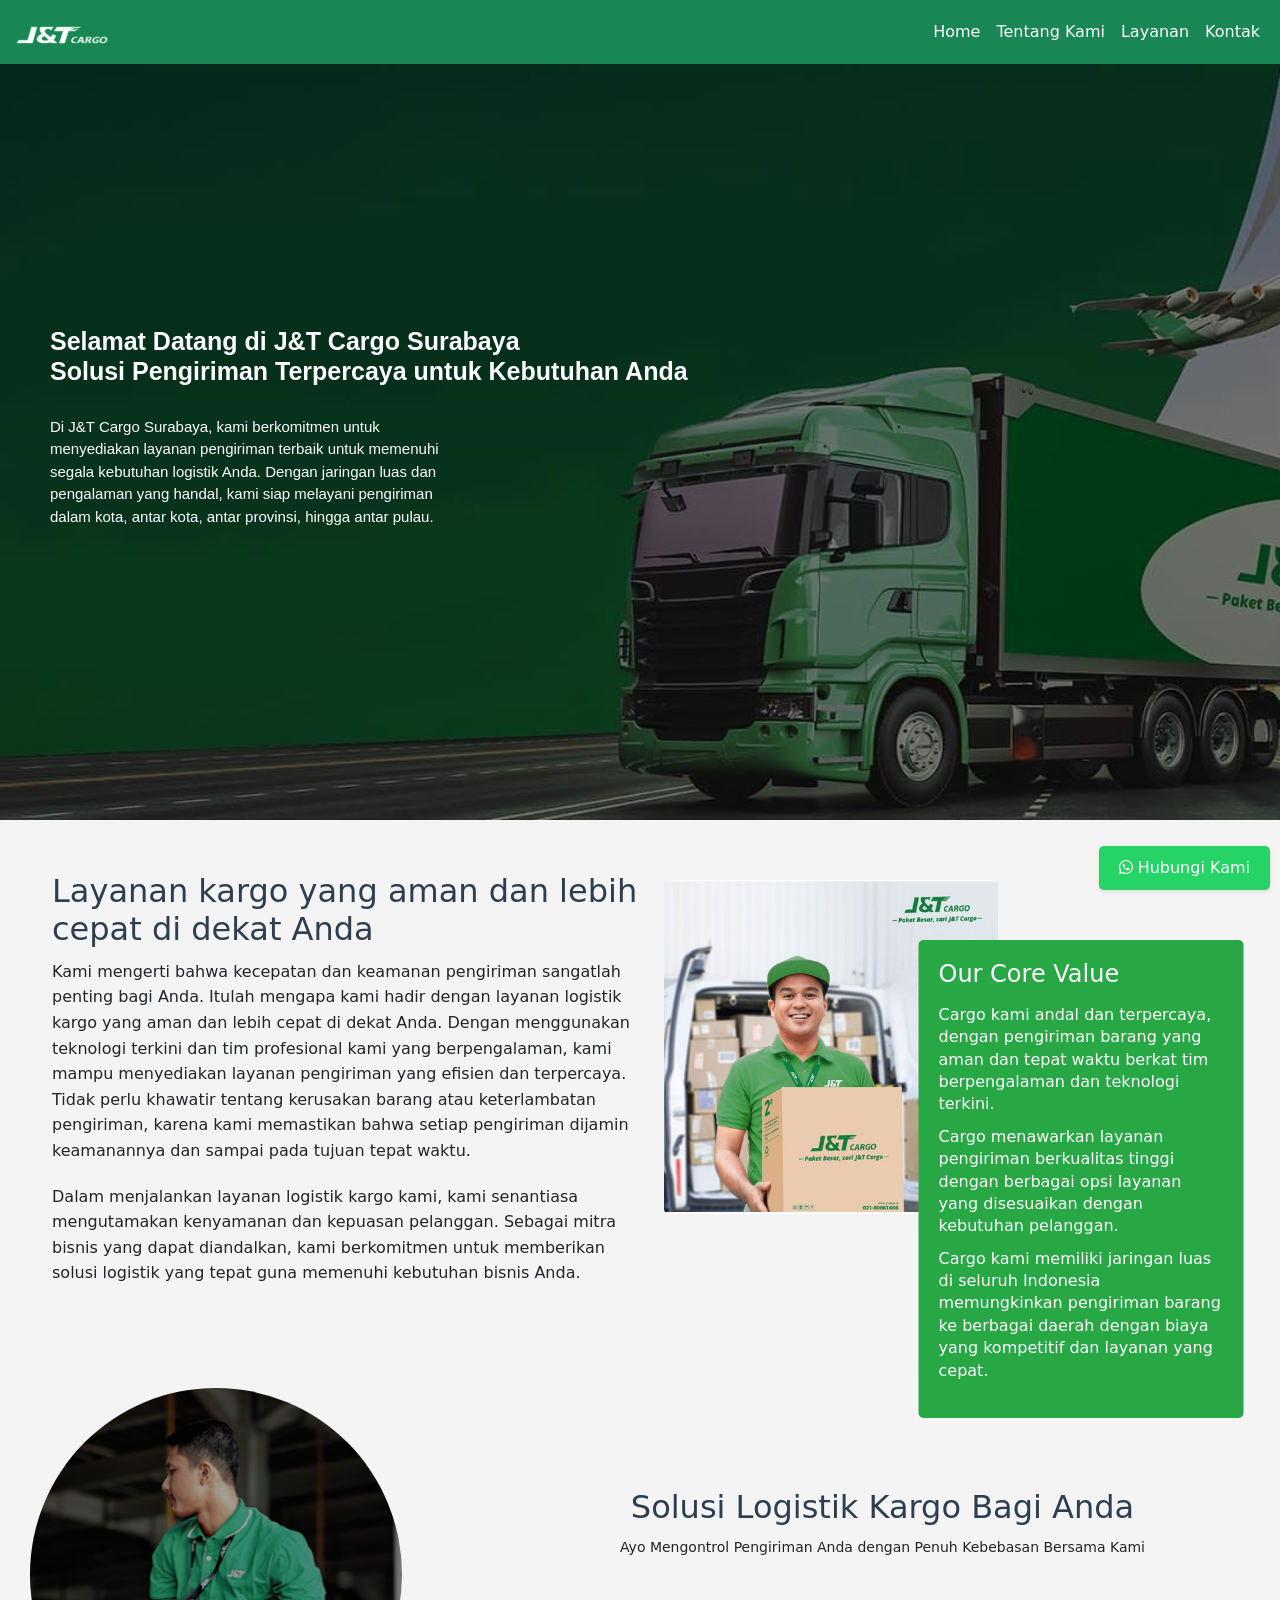
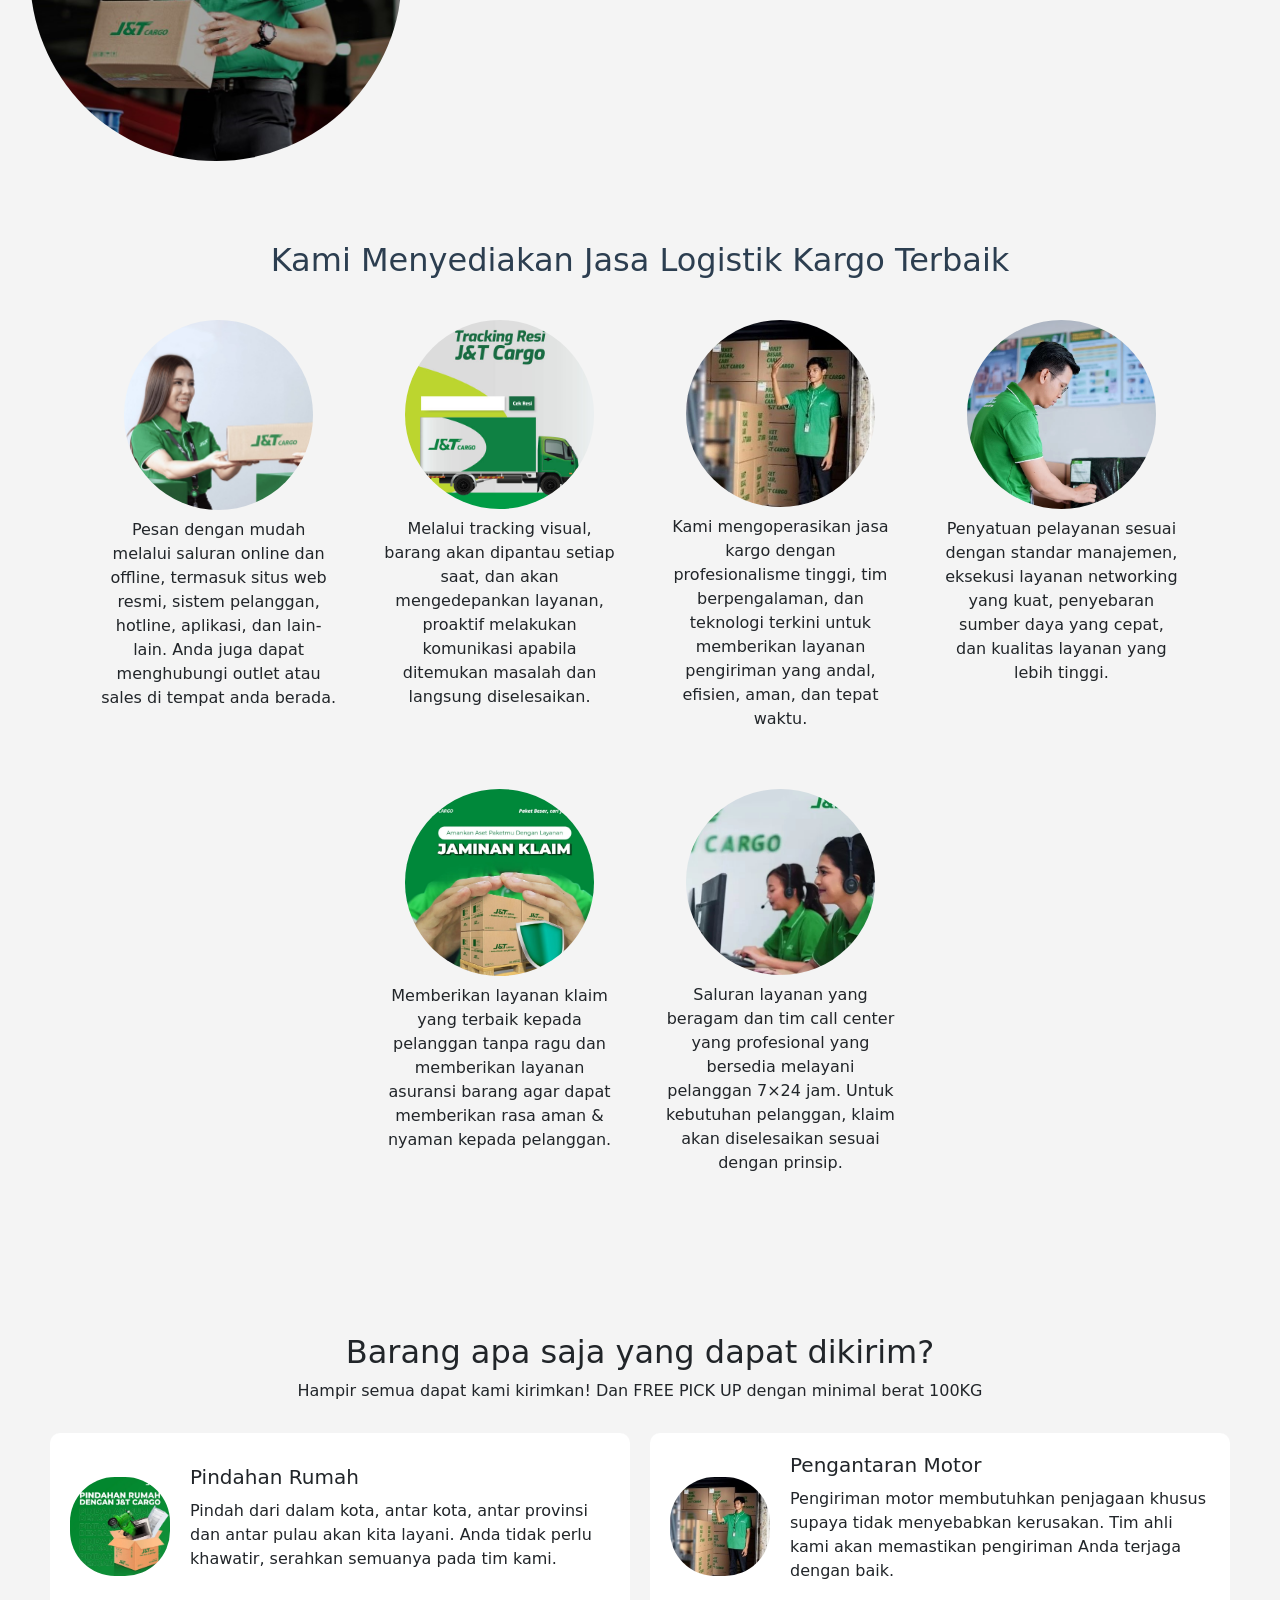
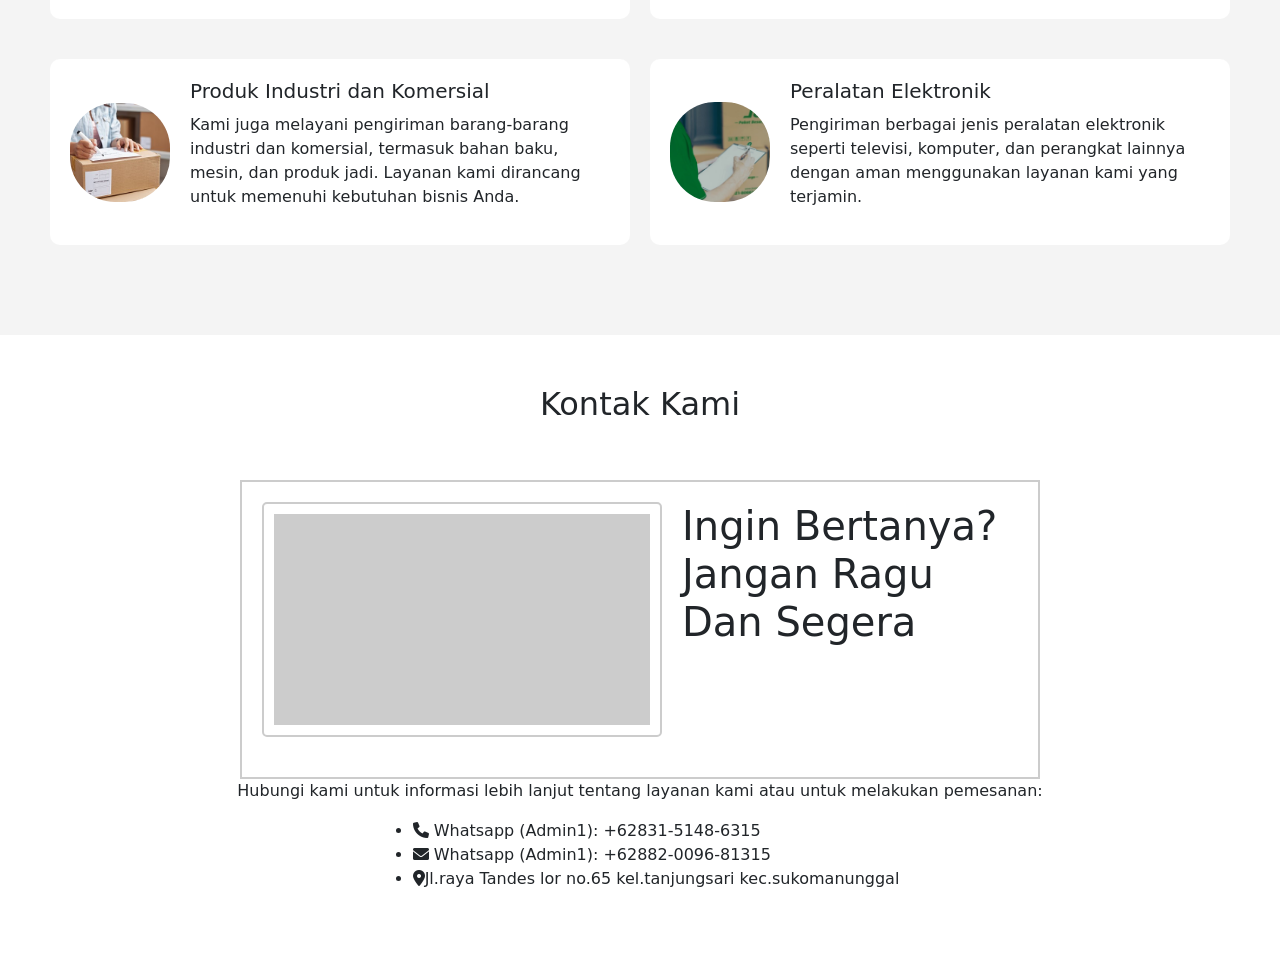
==== index.html @ 2b256475 "Update index.html" ====
<!DOCTYPE html>
<html lang="id">
  <head>
    <meta charset="UTF-8">
    <meta name="viewport" content="width=device-width, initial-scale=1.0">
    <title>Jasa Pengiriman Kargo Terbaik</title>
    <link rel="stylesheet" href="styles.css">
    <link rel="stylesheet" href="https://cdnjs.cloudflare.com/ajax/libs/font-awesome/6.0.0-beta3/css/all.min.css">
    <link href="https://cdn.jsdelivr.net/npm/bootstrap@5.0.2/dist/css/bootstrap.min.css" rel="stylesheet" integrity="sha384-EVSTQN3/azprG1Anm3QDgpJLIm9Nao0Yz1ztcQTwFspd3yD65VohhpuuCOmLASjC" crossorigin="anonymous">
  </head>
  <body>
    <nav class="navbar navbar-expand-lg navbar-success bg-success" id="navbar">
      <div class="container-fluid">
        <a class="navbar-brand" href="#">
          <img src="background/logojnt-removebg-preview.png" alt="Logo J&T" width="100" height="35" class="d-inline-block align-text-top">
        </a>
        <button class="navbar-toggler" type="button" data-bs-toggle="collapse" data-bs-target="#navbarNavAltMarkup" aria-controls="navbarNavAltMarkup" aria-expanded="false" aria-label="Toggle navigation">
          <span class="menu-bar-container">
            <span class="menu-bar"></span>
            <span class="menu-bar"></span>
            <span class="menu-bar"></span>
          </span>
        </button>        
        <div class="collapse navbar-collapse" id="navbarNavAltMarkup">
          <div class="navbar-nav ms-auto">
            <a class="nav-link"aria-current="page" href="#bannerhalamanutama" data-target="bannerhalamanutama">Home</a>
            <a class="nav-link" href="#halaman2" data-target="halaman2">Tentang Kami</a>
            <a class="nav-link" href="#halaman5" data-target="halaman5">Layanan</a>
            <a class="nav-link" href="#kontak" data-target="kontak">Kontak</a>
          </div>
        </div>
      </div>
    </nav>        
    <div class="bannerhalamanutama" id="bannerhalamanutama">
      <h1>Selamat Datang di J&T Cargo Surabaya</h1>
      <h2>Solusi Pengiriman Terpercaya untuk Kebutuhan Anda</h2>
      <p>Di J&T Cargo Surabaya, kami berkomitmen untuk menyediakan layanan pengiriman terbaik untuk memenuhi segala kebutuhan logistik Anda. Dengan jaringan luas dan pengalaman yang handal, kami siap melayani pengiriman dalam kota, antar kota, antar provinsi, hingga antar pulau.</p>
    </div>

    <div class="halaman2" id="halaman2">
      <div class="halaman2-text">
        <h2>Layanan kargo yang aman dan lebih cepat di dekat Anda</h2>
        <p>Kami mengerti bahwa kecepatan dan keamanan pengiriman sangatlah penting bagi Anda. Itulah mengapa kami hadir dengan layanan logistik kargo yang aman dan lebih cepat di dekat Anda. Dengan menggunakan teknologi terkini dan tim profesional kami yang berpengalaman, kami mampu menyediakan layanan pengiriman yang efisien dan terpercaya. Tidak perlu khawatir tentang kerusakan barang atau keterlambatan pengiriman, karena kami memastikan bahwa setiap pengiriman dijamin keamanannya dan sampai pada tujuan tepat waktu.</p>
        <p>Dalam menjalankan layanan logistik kargo kami, kami senantiasa mengutamakan kenyamanan dan kepuasan pelanggan. Sebagai mitra bisnis yang dapat diandalkan, kami berkomitmen untuk memberikan solusi logistik yang tepat guna memenuhi kebutuhan bisnis Anda.</p>
      </div>
      <div class="halaman2-image">
        <img src="background/kurir.jpg" alt="Worker">
        <div class="core-value">
          <h3>Our Core Value</h3>
          <ul>
            <li>Cargo kami andal dan terpercaya, dengan pengiriman barang yang aman dan tepat waktu berkat tim berpengalaman dan teknologi terkini.</li>
            <li>Cargo menawarkan layanan pengiriman berkualitas tinggi dengan berbagai opsi layanan yang disesuaikan dengan kebutuhan pelanggan.</li>
            <li>Cargo kami memiliki jaringan luas di seluruh Indonesia memungkinkan pengiriman barang ke berbagai daerah dengan biaya yang kompetitif dan layanan yang cepat.</li>
          </ul>
        </div>
      </div>
    </div>

    <div class="halaman3" id="halaman3">
      <div class="halaman3-image">
        <img src="background/cek.jpg" alt="ceker">
      </div>
      <div class="halaman3-text">
        <h2>Solusi Logistik Kargo Bagi Anda</h2>
        <p>Ayo Mengontrol Pengiriman Anda dengan Penuh Kebebasan Bersama Kami</p>
      </div>
    </div>
    
    <div class="halaman4" id="halaman4">
      <div class="halaman4-text">
        <h2>Kami Menyediakan Jasa Logistik Kargo Terbaik</h2>
      </div>
      <div class="row">
        <div class="menu-card">
          <img src="background/order.jpeg" alt="order" class="menu-card-img">
          <p class="menu-card-price">Pesan dengan mudah melalui saluran online dan offline, termasuk situs web resmi, sistem pelanggan, hotline, aplikasi, dan lain-lain. Anda juga dapat menghubungi outlet atau sales di tempat anda berada.</p>
        </div>
        <div class="menu-card">
          <img src="background/tracking.jpg" alt="tracking" class="menu-card-img">
          <p class="menu-card-price">Melalui tracking visual, barang akan dipantau setiap saat, dan akan mengedepankan layanan, proaktif melakukan komunikasi apabila ditemukan masalah dan langsung diselesaikan.</p>
        </div>
        <div class="menu-card">
          <img src="background/pengiriman.jpg" alt="pengiriman" class="menu-card-img">
          <p class="menu-card-price">Kami mengoperasikan jasa kargo dengan profesionalisme tinggi, tim berpengalaman, dan teknologi terkini untuk memberikan layanan pengiriman yang andal, efisien, aman, dan tepat waktu.</p>
        </div>
        <div class="menu-card">
          <img src="background/gambar4.jpg" alt="gambar4" class="menu-card-img">
          <p class="menu-card-price">Penyatuan pelayanan sesuai dengan standar manajemen, eksekusi layanan networking yang kuat, penyebaran sumber daya yang cepat, dan kualitas layanan yang lebih tinggi.</p>
        </div>
        <div class="menu-card">
          <img src="background/klaim.jpg" alt="klaim" class="menu-card-img">
          <p class="menu-card-price">Memberikan layanan klaim yang terbaik kepada pelanggan tanpa ragu dan memberikan layanan asuransi barang agar dapat memberikan rasa aman & nyaman kepada pelanggan.</p>
        </div>
        <div class="menu-card">
          <img src="background/gambar6.jpg" alt="cs" class="menu-card-img">
          <p class="menu-card-price">Saluran layanan yang beragam dan tim call center yang profesional yang bersedia melayani pelanggan 7×24 jam. Untuk kebutuhan pelanggan, klaim akan diselesaikan sesuai dengan prinsip.</p>
        </div>
      </div>
    </div>

    <div class="halaman5" id="halaman5">
      <div class="halaman5-text">
        <h2>Barang apa saja yang dapat dikirim?</h2>
        <p>Hampir semua dapat kami kirimkan! Dan FREE PICK UP dengan minimal berat 100KG</p>
      </div>
        <div class="halaman5-row">
          <div class="halaman5-item">
            <img src="background/pindahrumah.jpg" alt="Gambar">
            <div class="keterangan-gambar">
              <h1>Pindahan Rumah</h1>
              <p>Pindah dari dalam kota, antar kota, antar provinsi dan antar pulau akan kita layani. Anda tidak perlu khawatir, serahkan semuanya pada tim kami.</p>
            </div>
          </div>
          <div class="halaman5-item">
            <img src="background/pengiriman.jpg" alt="Gambar">
            <div class="keterangan-gambar">
              <h1>Pengantaran Motor</h1>
              <p>Pengiriman motor membutuhkan penjagaan khusus supaya tidak menyebabkan kerusakan. Tim ahli kami akan memastikan pengiriman Anda terjaga dengan baik.</p>
            </div>
          </div>
        </div>
        <div class="halaman5-row">
          <div class="halaman5-item">
            <img src="background/barangberharga.jpg" alt="Gambar">
            <div class="keterangan-gambar">
              <h1>Produk Industri dan Komersial</h1>
              <p>Kami juga melayani pengiriman barang-barang industri dan komersial, termasuk bahan baku, mesin, dan produk jadi. Layanan kami dirancang untuk memenuhi kebutuhan bisnis Anda.</p>
            </div>
          </div>
          <div class="halaman5-item">
            <img src="background/dokumen.jpg" alt="Gambar">
            <div class="keterangan-gambar">
              <h1>Peralatan Elektronik</h1>
              <p>Pengiriman berbagai jenis peralatan elektronik seperti televisi, komputer, dan perangkat lainnya dengan aman menggunakan layanan kami yang terjamin.</p>
            </div>
          </div>
        </div>
      </div>      
    </div>
    
    <section id="kontak" class="kontak">
      <h2><span>Kontak Kami</h2>
        <br></br>   
        <div class="kontak-content">
          <div class="map-container">
              <div class="iframe-container">
                <iframe src="https://www.google.com/maps/embed?pb=!1m18!1m12!1m3!1d3957.8200371009743!2d112.69039597442499!3d-7.261311871339824!2m3!1f0!2f0!3f0!3m2!1i1024!2i768!4f13.1!3m3!1m2!1s0x2dd7fea2ed6632c7%3A0x75d313a281c011a7!2sJl.%20Raya%20Tandes%20Lor%20No.65%2C%20Tanjungsari%2C%20Kec.%20Sukomanunggal%2C%20Surabaya%2C%20Jawa%20Timur%2060187!5e0!3m2!1sen!2sid!4v1715939156289!5m2!1sen!2sid" width="600" height="450" style="border:0;" allowfullscreen="" loading="lazy" referrerpolicy="no-referrer-when-downgrade"></iframe>
              </div>
          </div>
          <div class="kontak-form">
              <h1>Ingin Bertanya? Jangan Ragu Dan Segera</h1>
              <div class="whatsapp-button">
                  <a href="https://wa.me/+62882009681315" target="_blank">
                      <i class="fab fa-whatsapp"></i> WhatsApp Kami
                  </a>
              </div>
          </div>
      </div>
      <div class="whatsapp-buttongeser">
        <a href="https://wa.me/+62882009681315" target="_blank">
          <i class="fab fa-whatsapp"></i>
          Hubungi Kami
        </a>
      </div>          
  <script src="script.js"></script>
      <p>Hubungi kami untuk informasi lebih lanjut tentang layanan kami atau untuk melakukan pemesanan:</p>
      <ul>
        <li><i class="fas fa-phone"></i> Whatsapp (Admin1): +62831-5148-6315</li>
        <li><i class="fas fa-envelope"></i>  Whatsapp (Admin1): +62882-0096-81315</li>
        <li><i class="fas fa-map-marker-alt"></i>Jl.raya Tandes lor no.65 kel.tanjungsari kec.sukomanunggal</li>
      </ul>
    </div>
    <script src="https://cdn.jsdelivr.net/npm/@popperjs/core@2.10.2/dist/umd/popper.min.js" integrity="sha384-7+zCNj/IqJ95wo16oMtfsKbZ9ccEh31eOz1HGyDuCQ6wgnyJNSYdrPa03rtR1zdB" crossorigin="anonymous"></script>
    <script src="https://cdn.jsdelivr.net/npm/bootstrap@5.1.3/dist/js/bootstrap.min.js" integrity="sha384-QJHtvGhmr9XOIpI6YVutG+2QOK9T+ZnN4kzFN1RtK3zEFEIsxhlmWl5/YESvpZ13" crossorigin="anonymous"></script>
  </body>
</html>
---- styles.css ----
/* General Styles */
body,
html {
  margin: 0;
  padding: 0;
  font-family: Arial, sans-serif;
  color: #333;
  height: 100%;
}
.navbar-nav .nav-link {
  color: white; /* Warna teks putih */
}

.navbar-nav .nav-link:hover,
.navbar-nav .nav-link:focus {
  background-color: white; /* Warna latar belakang putih saat hover */
  color: green; /* Warna teks hijau saat hover */
}

.navbar-nav .nav-link.active {
  background-color: white; /* Warna latar belakang putih saat aktif */
  color: green; /* Warna teks hijau saat aktif */
}
.since {
  font-size: 20px;
  margin-bottom: 10px;
}
#hamburger-menu {
  display: none; /* Mengatur warna ikon menjadi putih */
}
/* Gaya untuk menu hamburger */
.navbar-toggler {
  border: none; /* Hapus border default dari tombol hamburger */
  background: transparent; /* Jadikan latar belakang tombol hamburger transparan */
  padding: 0; /* Hapus padding default */
}

.menu-bar-container {
  display: flex; /* Gunakan Flexbox */
  flex-direction: column; /* Atur orientasi kolom */
  justify-content: center; /* Posisikan garis di tengah secara vertikal */
  align-items: center; /* Posisikan garis di tengah secara horizontal */
  width: 30px; /* Lebar container */
  height: 20px; /* Tinggi container */
}

.menu-bar {
  display: block;
  width: 80%; /* Lebar garis */
  height: 2px; /* Tinggi garis */
  background-color: white; /* Warna putih untuk garis-garis hamburger */
  margin: 2px 0; /* Jarak antar garis */
  transition: background-color 0.3s ease; /* Mengatur transisi untuk efek hover */
}

/* Ubah warna garis menjadi hijau saat di-hover */
.navbar-toggler:hover.menu-bar {
  background-color: green; /* Warna hijau saat di-hover */
}

/* Gaya untuk menu navigasi */
.navbar-nav.nav-link {
  color: white; /* Warna teks putih */
}

/* Efek hover untuk menu navigasi */
.navbar-nav.nav-link:hover {
  color: green; /* Warna hijau saat di-hover */
}
.navbar-nav.dropdown:hover.dropdown-menu {
  display: block;
}

.navbar-nav.dropdown-menu {
  margin-top: 0;
}
.bannerhalamanutama {
  background-image: url('background/home1.jpg'); /* Replace with your image path */
  background-size: cover;
  background-position: left;
  padding: 20px 50px; /* Adjust padding to ensure elements are not too close to the edges */
  text-align: left;
  color: #fff;
  display: flex;
  flex-direction: column;
  justify-content: center; /* Align items to the top */
  align-items: flex-start; /* Align items to the left */
  height: 84vh;
  position: relative;
  font-family: 'Roboto', sans-serif; /* Font for a modern look */
}

.bannerhalamanutama::before {
  content: '';
  position: absolute;
  top: 0;
  left: 0;
  width: 100%;
  height: 100%;
  background: rgba(0, 0, 0, 0.5); /* Dark overlay for better text visibility */
  z-index: 1;
}

.bannerhalamanutama * {
  position: relative;
  z-index: 2;
}

.bannerhalamanutama h1 {
  font-size: 25px; /* Larger font size for the main heading */
  margin: 0px 0; /* Adjust margin for spacing */
  padding: 0;
  font-family: 'Montserrat', sans-serif; /* Stylish font for headings */
  font-weight: bold; /* Make the font bold */
}

.bannerhalamanutama h2 {
  font-size: 25px; /* Slightly smaller font size for the subheading */
  margin: 0px 0; /* Adjust margin for spacing */
  padding: 0;
  font-family: 'Montserrat', sans-serif; /* Consistent font for headings */
  font-weight: bold; /* Make the font bold */
  max-width: 700px;
}

.bannerhalamanutama p {
  font-size: 15px; /* Font size for paragraph text */
  margin: 30px 0; /* Adjust margin for spacing */
  padding: 0;
  max-width: 400px; /* Restrict the width for better readability */
}

@media (max-width: 768px) {
  .bannerhalamanutama {
    padding: 20px; /* Reduce padding for smaller screens */
  }

  .bannerhalamanutama h1 {
    font-size: 20px; /* Adjust font size for smaller screens */
  }

  .bannerhalamanutama h2 {
    font-size: 19px; /* Adjust font size for smaller screens */ 
  }

  .bannerhalamanutama p {
    font-size: 10px; /* Adjust font size for smaller screens */
  }
}


.halaman2 {
  display: flex;
  flex-wrap: wrap;
  justify-content: space-around;
  align-items: flex-start;
  padding: 50px;
  background-color: #f4f4f4;
}

.halaman2-text {
  max-width: 600px;
  flex: 1 1 300px;
  margin: 2px;
}

.halaman2-text h2 {
  color: #2c3e50;
  font-size: 32px;
  margin-bottom: 10px;
}

.halaman2-text p {
  font-size: 16px;
  line-height: 1.6;
  margin-bottom: 20px;
}

.halaman2-image {
  position: relative;
  flex: 1 1 100px;
  margin: 10px;
}

.halaman2-image img {
  max-width: 60%;
  border-radius: 5px;
}

.core-value {
  position: absolute;
  top: 60px;
  left: 75%;
  transform: translateX(-50%);
  background-color: #28a745;
  color: #fff;
  padding: 20px;
  border-radius: 5px;
  width: 325px;
  box-shadow: 0 0 10px rgba(252, 251, 251, 0.1);
}

.core-value h3 {
  font-size: 24px;
  margin-bottom: 15px;
}

.core-value ul {
  list-style: none;
  padding: 0;
}

.core-value li {
  margin-bottom: 10px;
  line-height: 1.4;
}

.halaman3 {
  display: flex;
  flex-wrap: wrap;
  justify-content: space-around;
  align-items: flex-start;
  padding: 20px;
  background-color: #f4f4f4;
}

.halaman3-text {
  max-width: 3000px; /* Mengurangi lebar maksimum text */
  flex: 1 1 100px;
  margin: 110px; /* Mengurangi margin */
  display: flex; /* Menjadikan konten dalam flex container */
  flex-direction: column; /* Menjadikan konten berada dalam satu kolom */
  align-items: center; /* Mengatur konten agar berada di tengah */
  text-align: right; /* Mengatur teks agar berada di tengah */
}

.halaman3-text h2 {
  color: #2c3e50;
  font-size: 32px;
  margin-bottom: 10px;
}

.halaman3-text p {
  font-size: 14px;
  line-height: 1.6;
  margin-bottom: 10px;
}

.halaman3-image {
  flex: 1 1 30px; /* Mengurangi lebar gambar */
  margin: 10px; /* Mengurangi margin */
}

.halaman3-image img {
  max-width: 80%; /* Gambar akan menyesuaikan lebar maksimum dari parent elementnya */
  border-radius: 60%;
}

.halaman4 {
  display: flex;
  flex-wrap: wrap;
  justify-content: center;
  align-items: center;
  padding: 50px;
  background-color: #f4f4f4;
}

.halaman4-text {
  width: 100%;
  text-align: center;
  margin-bottom: 30px;
}

.halaman4-text h2 {
  color: #2c3e50;
  font-size: 32px;
  margin-bottom: 10px;
}

.row {
  display: flex;
  flex-wrap: wrap;
  justify-content: center;
}

.menu-card {
  text-align: center;
  padding-bottom: 2rem;
  flex-basis: calc(70% / 3 - 20px); /* Mengatur lebar masing-masing kartu menu */
  margin: 10px; /* Memberikan jarak antar kartu menu */
}

.menu-card img {
  border-radius: 50%;
  width: 80%;
}

.menu-card .menu-card-title {
  margin-top: 1rem;
}

.menu-card .menu-card-price {
  margin-top: 0.5rem;
}

@media (max-width: 768px) {
  .menu-card {
    flex-basis: calc(100% / 2 - 20px); /* Untuk tampilan pada perangkat mobile, 2 kartu per baris */
  }
}

@media (max-width: 576px) {
  .menu-card {
    flex-basis: calc(100% - 20px); /* Untuk tampilan pada perangkat mobile dengan lebar layar lebih kecil, 1 kartu per baris */
  }
}

.halaman5 {
  padding: 50px;
  background-color: #f4f4f4;
}

.halaman5-text {
  width: 100%;
  text-align: center;
  margin-bottom: 30px;
}

.halaman5-text h1 {
  color: #2c3e50;
  font-size: 32px;
  margin-bottom: 10px;
}

.halaman5-row {
  display: flex;
  flex-wrap: wrap;
  justify-content: space-between;
  margin-bottom: 20px;
}

.halaman5-item {
  display: flex;
  flex-direction: row;
  align-items: center;
  width: calc(50% - 10px); /* 50% width untuk setiap item dengan jarak 10px antar item */
  margin-bottom: 20px;
  background-color: #fff;
  padding: 20px;
  border-radius: 10px;
  box-sizing: border-box;
}

.halaman5-item img {
  width: 100%; /* Membuat gambar mengambil lebar penuh parent element */
  height: auto; /* Membuat tinggi gambar menyesuaikan dengan lebar */
  max-width: 100px; /* Membatasi lebar maksimum gambar */
  margin-right: 20px; /* Menambahkan jarak antara gambar dan keterangan */
  border-radius: 45px; /* Membuat gambar memiliki sudut bulat */
}

.keterangan-gambar {
  flex: 1; /* Membuat keterangan mengambil sisa lebar div parent */
}

.keterangan-gambar h1 {
  font-size: 20px;
  margin-bottom: 10px;
}

.keterangan-gambar p {
  font-size: 16px;
}

/* Media Query untuk layar dengan lebar maksimum 768px (tablet dan mobile) */
@media (max-width: 768px) {
  .halaman5-item {
    width: 100%; /* 100% width untuk tampilan pada perangkat mobile */
    flex-direction: column; /* Menyusun elemen secara vertikal hanya pada perangkat mobile */
    align-items: flex-start;
  }

  .halaman5-item img {
    margin-bottom: 10px; /* Memberikan jarak bawah antara gambar dan keterangan */
    max-width: 100%; /* Mengatur lebar maksimum gambar agar responsif */
  }
}

.whatsapp-button {
  margin-top: 10px;
}
/* CSS untuk tombol WhatsApp */
.whatsapp-buttongeser {
  position: fixed;
  bottom: 10px;
  right: 10px;
  z-index: 999;
}

.whatsapp-buttongeser a {
  display: inline-block;
  padding: 10px 20px;
  background-color: #25d366;
  color: #fff;
  text-decoration: none;
  border-radius: 5px;
  box-shadow: 0 2px 4px rgba(0, 0, 0, 0.1);
  transition: background-color 0.3s ease;
}

.whatsapp-buttongeser a:hover {
  background-color: #ffffff;
}

.whatsapp-button a {
  display: inline-block;
  padding: 10px 20px;
  background-color: #28a745;
  color: #fff;
  text-decoration: none;
  border-radius: 5px;
  transition: background-color 0.3s ease;
}

.whatsapp-button a:hover {
  background-color: #218838;
}

.whatsapp-button a i {
  margin-right: 5px;
}
.kontak {
  display: flex;
  flex-direction: column;
  align-items: center;
  padding: 50px;
}


.map {
  width: 100%;
  height: 400px;
  margin-right: 20px;
}
.kontak-content {
  display: flex;
  align-items: flex-start;
  justify-content: center;
  border: 2px solid #ccc;
  padding: 20px;
  max-width: 800px;
  margin: 0 auto;
  box-sizing: border-box;
  flex-wrap: wrap;
}

.map-container {
  border: 2px solid #ccc;
  border-radius: 5px;
  padding: 10px;
  width: 100%;
  max-width: 400px;
  margin-bottom: 20px;
  box-sizing: border-box;
}

.iframe-container {
  position: relative;
  padding-bottom: 56.25%; /* 16:9 aspect ratio */
  height: 0;
  overflow: hidden;
  max-width: 100%;
  background: #ccc;
}

.iframe-container iframe {
  position: absolute;
  top: 0;
  left: 0;
  width: 100%;
  height: 100%;
  border: 0;
}

.kontak-form {
  flex: 1;
  max-width: 100%;
  margin-left: 20px;
}

/* Media Query untuk layar dengan lebar maksimum 600px (perangkat mobile) */
@media (max-width: 600px) {
  .kontak-content {
      flex-direction: column;
      align-items: center;
  }

  .map-container, .kontak-form {
      max-width: 100%;
      margin-left: 0;
  }
}
.input-group {
  position: relative;
  margin-bottom: 20px;
}

.input-group i {
  position: absolute;
  top: 50%;
  transform: translateY(-50%);
  left: 10px;
}

input[type='text'] {
  width: calc(100% - 20px);
  padding: 10px;
  padding-left: 40px;
  border: 1px solid #ccc;
  border-radius: 5px;
}

.btn {
  background-color: #00b140;
  color: #fff;
  padding: 10px 20px;
  border: none;
  border-radius: 5px;
  cursor: pointer;
}

.btn:hover {
  background-color: #007b27;
}

/* Mobile Styles */
@media (max-width: 576px) {
  /* Mengubah tata letak konten menjadi vertikal pada perangkat mobile */
  .kontak-content {
    flex-direction: column;
    align-items: center;
    margin: 0 auto; /* Memposisikan konten ke tengah */
  }

  /* Mengatur lebar peta dan formulir agar mengambil lebar penuh */
  .map {
    width: 100%;
    height: 200px;
  }
  .kontak-form {
    width: 100%;
    margin-right: 0;
  }

  /* Mengatur jarak antar grup input pada layar kecil */
  .input-group {
    margin-bottom: 20px;
  }
}
@media (max-width: 768px) {
  .bannerhalamanutama h2 {
    font-size: 36px; /* Mengurangi ukuran font h2 */
  }

  .bannerhalamanutama ul {
    font-size: 18px; /* Mengurangi ukuran font ul */
  }

  .city-buttons {
    flex-direction: column;
    align-items: center;
  }

  .city-buttons button {
    font-size: 14px; /* Mengurangi ukuran font button */
    padding: 8px 12px; /* Mengurangi padding button */
    margin: 5px 0; /* Menambahkan margin vertical */
  }

  .halaman {
    padding: 20px; /* Mengurangi padding halaman */
  }

  .halaman2 {
    flex-direction: column; /* Susun elemen secara vertikal */
  }

  .halaman3 {
    padding: 20px 10px; /* Mengurangi padding vertikal pada perangkat mobile */
    flex-direction: column; /* Susun elemen secara vertikal */
  }

  .halaman5 {
    padding: 20px 10px; /* Mengurangi padding vertikal pada perangkat mobile */
    flex-direction: column; /* Susun elemen secara vertikal */
  }

  .halaman2-text,
  .halaman2-image,
  .halaman3-image,
  .halaman3-text,
  .halaman5-item {
    flex: 1 1 100%; /* Membuat elemen mengambil lebar penuh */
    margin: 10px 0;
  }

  .halaman2-text h2,
  .halaman3-text h2 {
    font-size: 24px; /* Mengurangi ukuran font h2 pada halaman 2 dan 3 */
  }

  .halaman2-text p,
  .halaman3-text p {
    font-size: 14px; /* Mengurangi ukuran font paragraf pada halaman 2 dan 3 */
  }

  .halaman2-image,
  .halaman3-image {
    max-width: 100%; /* Memastikan gambar tidak melebihi lebar layar */
    text-align: center; /* Membuat gambar berada di tengah halaman */
  }

  .halaman2-image img,
  .halaman3-image img {
    max-width: 80%; /* Mengurangi lebar gambar */
    border-radius: 50%; /* Membuat gambar menjadi bundar */
  }

  .core-value {
    position: static;
    transform: none;
    margin-top: 20px;
    width: auto; /* Lebarkan core value agar konten tidak terpotong */
    max-width: 90%; /* Membatasi lebar core value */
  }

  .row {
    flex-direction: column;
  }

  .menu-card,
  .menu-card1 {
    flex: 1 1 100%;
    margin: 10px 0;
  }
  .halaman5-item {
    display: flex;
    flex-direction: column;
    align-items: center;
    text-align: center;
    margin-bottom: 20px; /* Memberikan jarak antar gambar */
  }

  .halaman5-item img {
    width: 100%;
    height: auto;
    max-width: 300px;
    max-height: 200px;
    margin: 10px;
    border-radius: 10px;
  }

  @media (max-width: 768px) {
    .halaman5-item img {
      max-width: 150px;
      max-height: 100px;
    }
  }
  @media (max-width: 768px) {
    .whatsapp-buttongeser {
      bottom: 80px;
      right: 10px;
    }

    .whatsapp-buttongeser a {
      padding: 8px 16px;
      font-size: 14px;
    }
  }
}
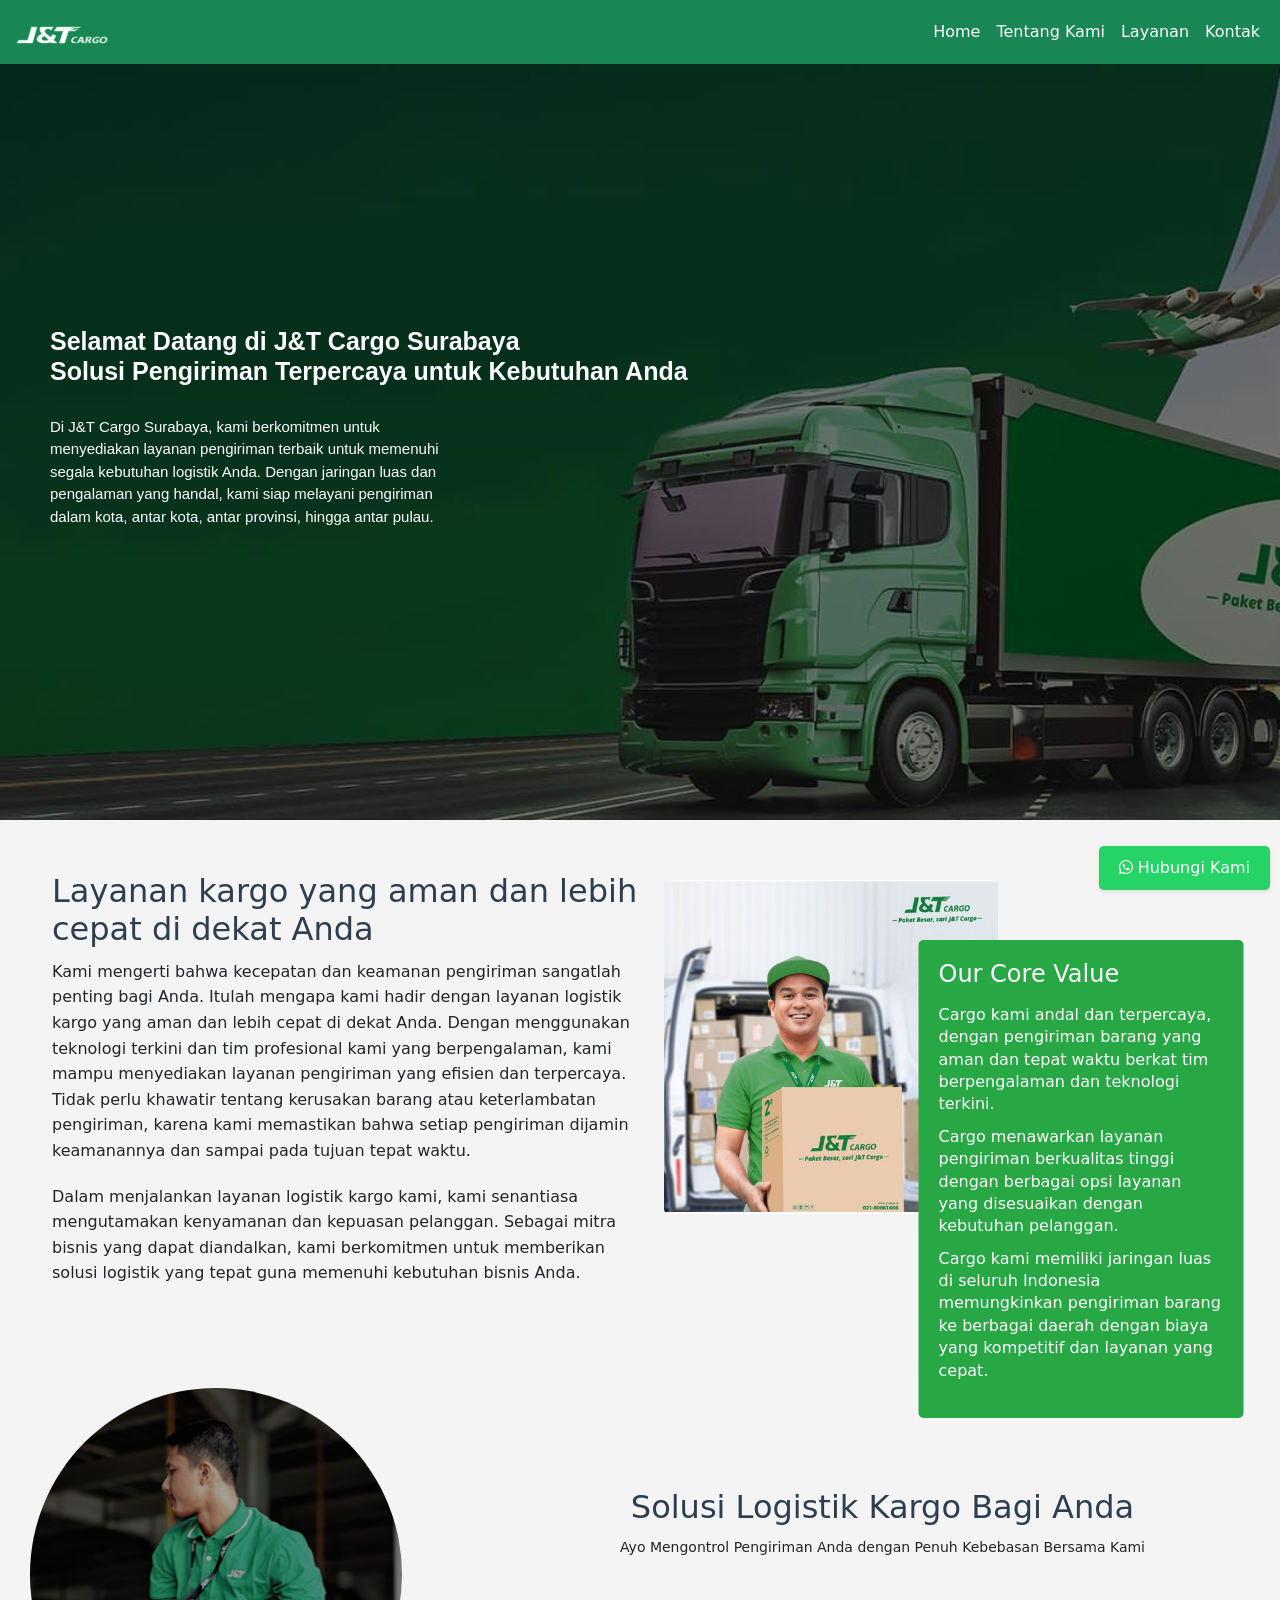
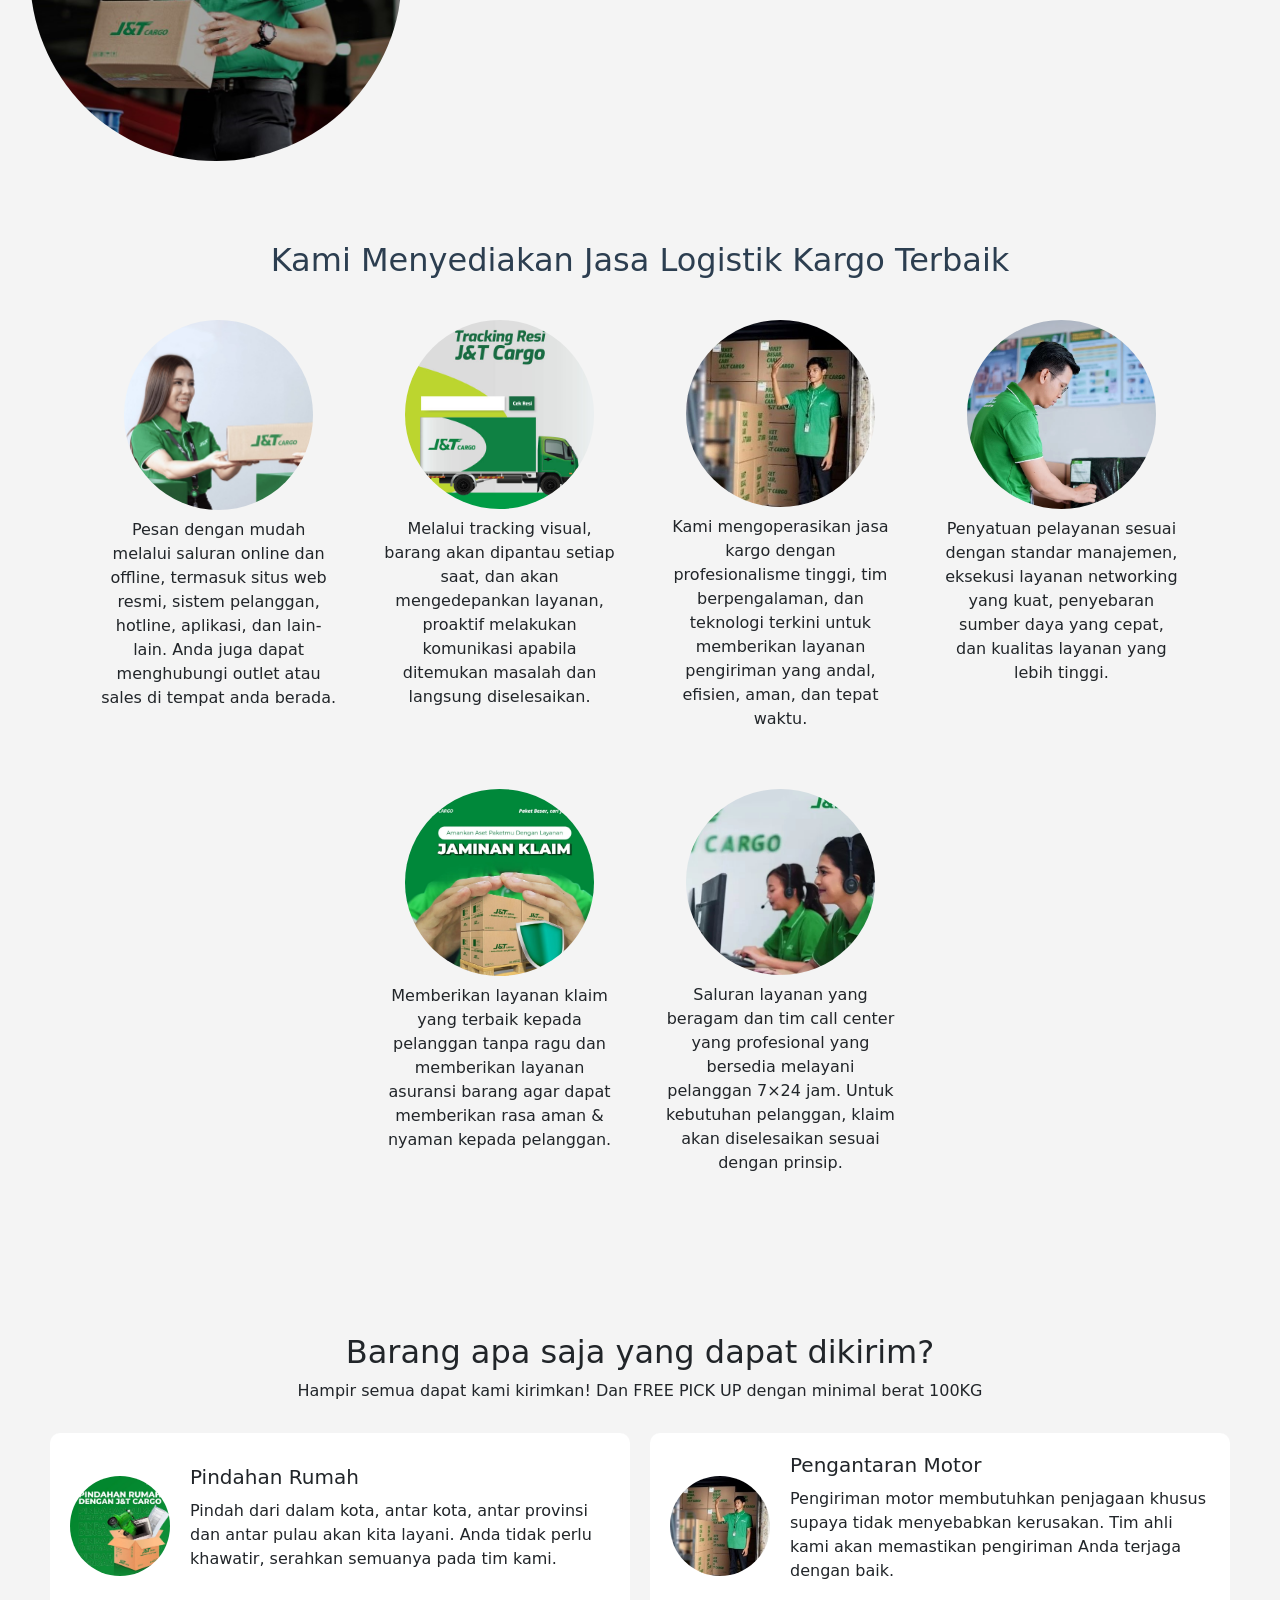
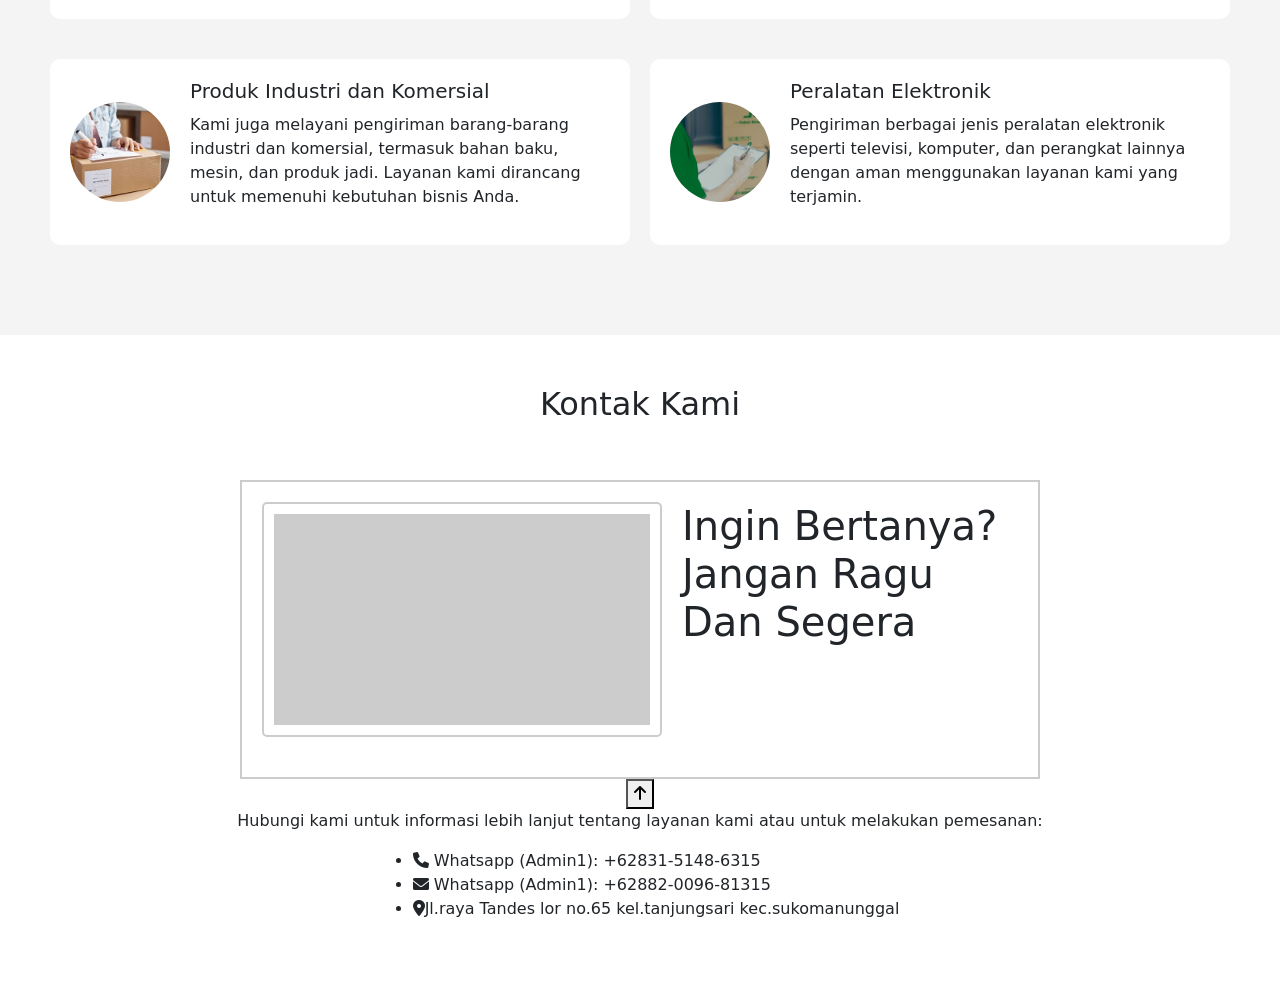
==== commit 3152ad9b: "Update index.html" ====
--- a/index.html
+++ b/index.html
@@ -150,14 +150,17 @@
           <div class="kontak-form">
               <h1>Ingin Bertanya? Jangan Ragu Dan Segera</h1>
               <div class="whatsapp-button">
-                  <a href="https://wa.me/+62882009681315" target="_blank">
+                  <a href="https://wa.me/0882009681315" target="_blank">
                       <i class="fab fa-whatsapp"></i> WhatsApp Kami
                   </a>
               </div>
           </div>
-      </div>
+      </div> 
+      <button onclick="scrollToTop()" id="scrollToTopBtn" title="Kembali ke Home">
+        <i class="fas fa-arrow-up"></i>
+      </button>         
       <div class="whatsapp-buttongeser">
-        <a href="https://wa.me/+62882009681315" target="_blank">
+        <a href="https://wa.me/0882009681315" target="_blank">
           <i class="fab fa-whatsapp"></i>
           Hubungi Kami
         </a>
--- a/styles.css
+++ b/styles.css
@@ -352,11 +352,11 @@
 }
 
 .halaman5-item img {
-  width: 100%; /* Membuat gambar mengambil lebar penuh parent element */
-  height: auto; /* Membuat tinggi gambar menyesuaikan dengan lebar */
-  max-width: 100px; /* Membatasi lebar maksimum gambar */
+  width: 100px; /* Tetapkan lebar gambar agar berbentuk bulat */
+  height: 100px; /* Tetapkan tinggi gambar agar berbentuk bulat */
   margin-right: 20px; /* Menambahkan jarak antara gambar dan keterangan */
-  border-radius: 45px; /* Membuat gambar memiliki sudut bulat */
+  border-radius: 50%; /* Membuat gambar berbentuk bulat */
+  object-fit: cover; /* Pastikan gambar menutupi area secara proporsional */
 }
 
 .keterangan-gambar {
@@ -377,14 +377,15 @@
   .halaman5-item {
     width: 100%; /* 100% width untuk tampilan pada perangkat mobile */
     flex-direction: column; /* Menyusun elemen secara vertikal hanya pada perangkat mobile */
-    align-items: flex-start;
+    align-items: center; /* Gambar dan keterangan di tengah */
   }
 
   .halaman5-item img {
     margin-bottom: 10px; /* Memberikan jarak bawah antara gambar dan keterangan */
-    max-width: 100%; /* Mengatur lebar maksimum gambar agar responsif */
-  }
-}
+    margin-right: 0; /* Hilangkan margin kanan pada tampilan mobile */
+  }
+}
+
 
 .whatsapp-button {
   margin-top: 10px;
@@ -651,21 +652,6 @@
     margin-bottom: 20px; /* Memberikan jarak antar gambar */
   }
 
-  .halaman5-item img {
-    width: 100%;
-    height: auto;
-    max-width: 300px;
-    max-height: 200px;
-    margin: 10px;
-    border-radius: 10px;
-  }
-
-  @media (max-width: 768px) {
-    .halaman5-item img {
-      max-width: 150px;
-      max-height: 100px;
-    }
-  }
   @media (max-width: 768px) {
     .whatsapp-buttongeser {
       bottom: 80px;
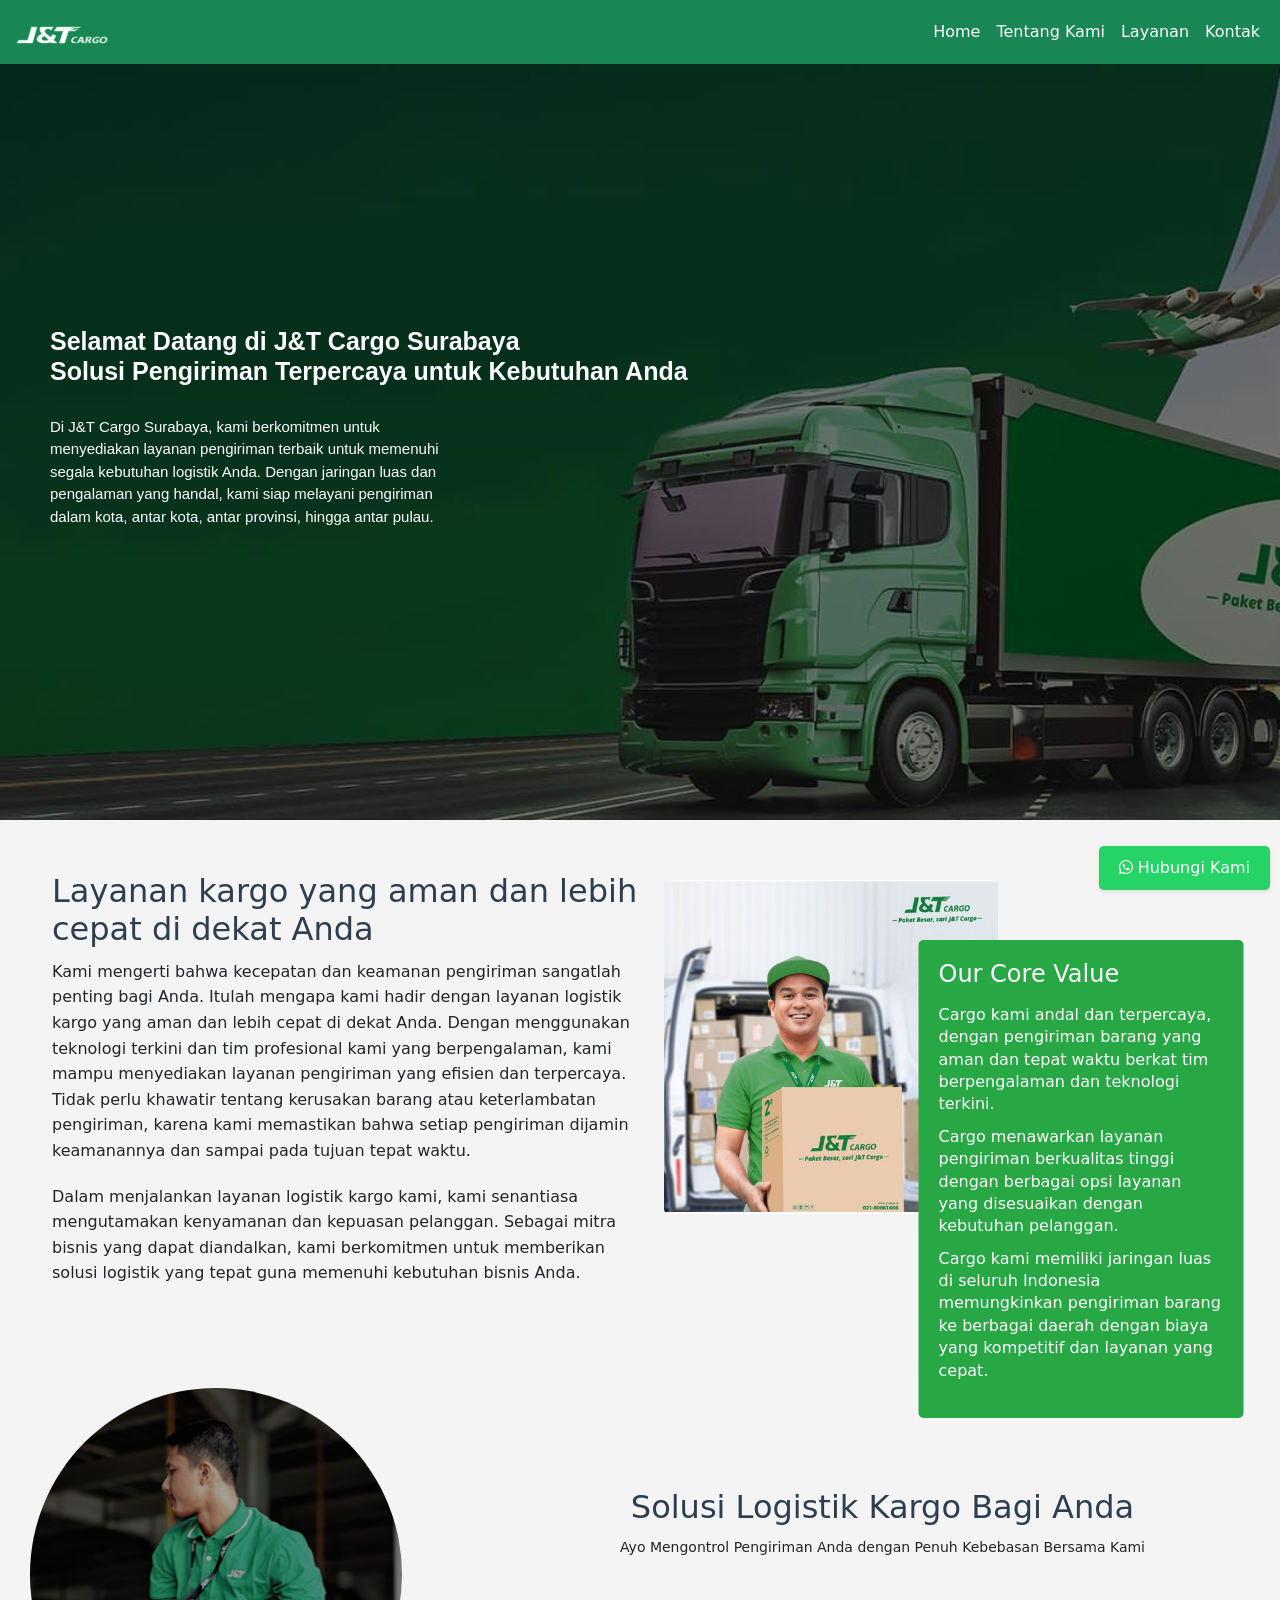
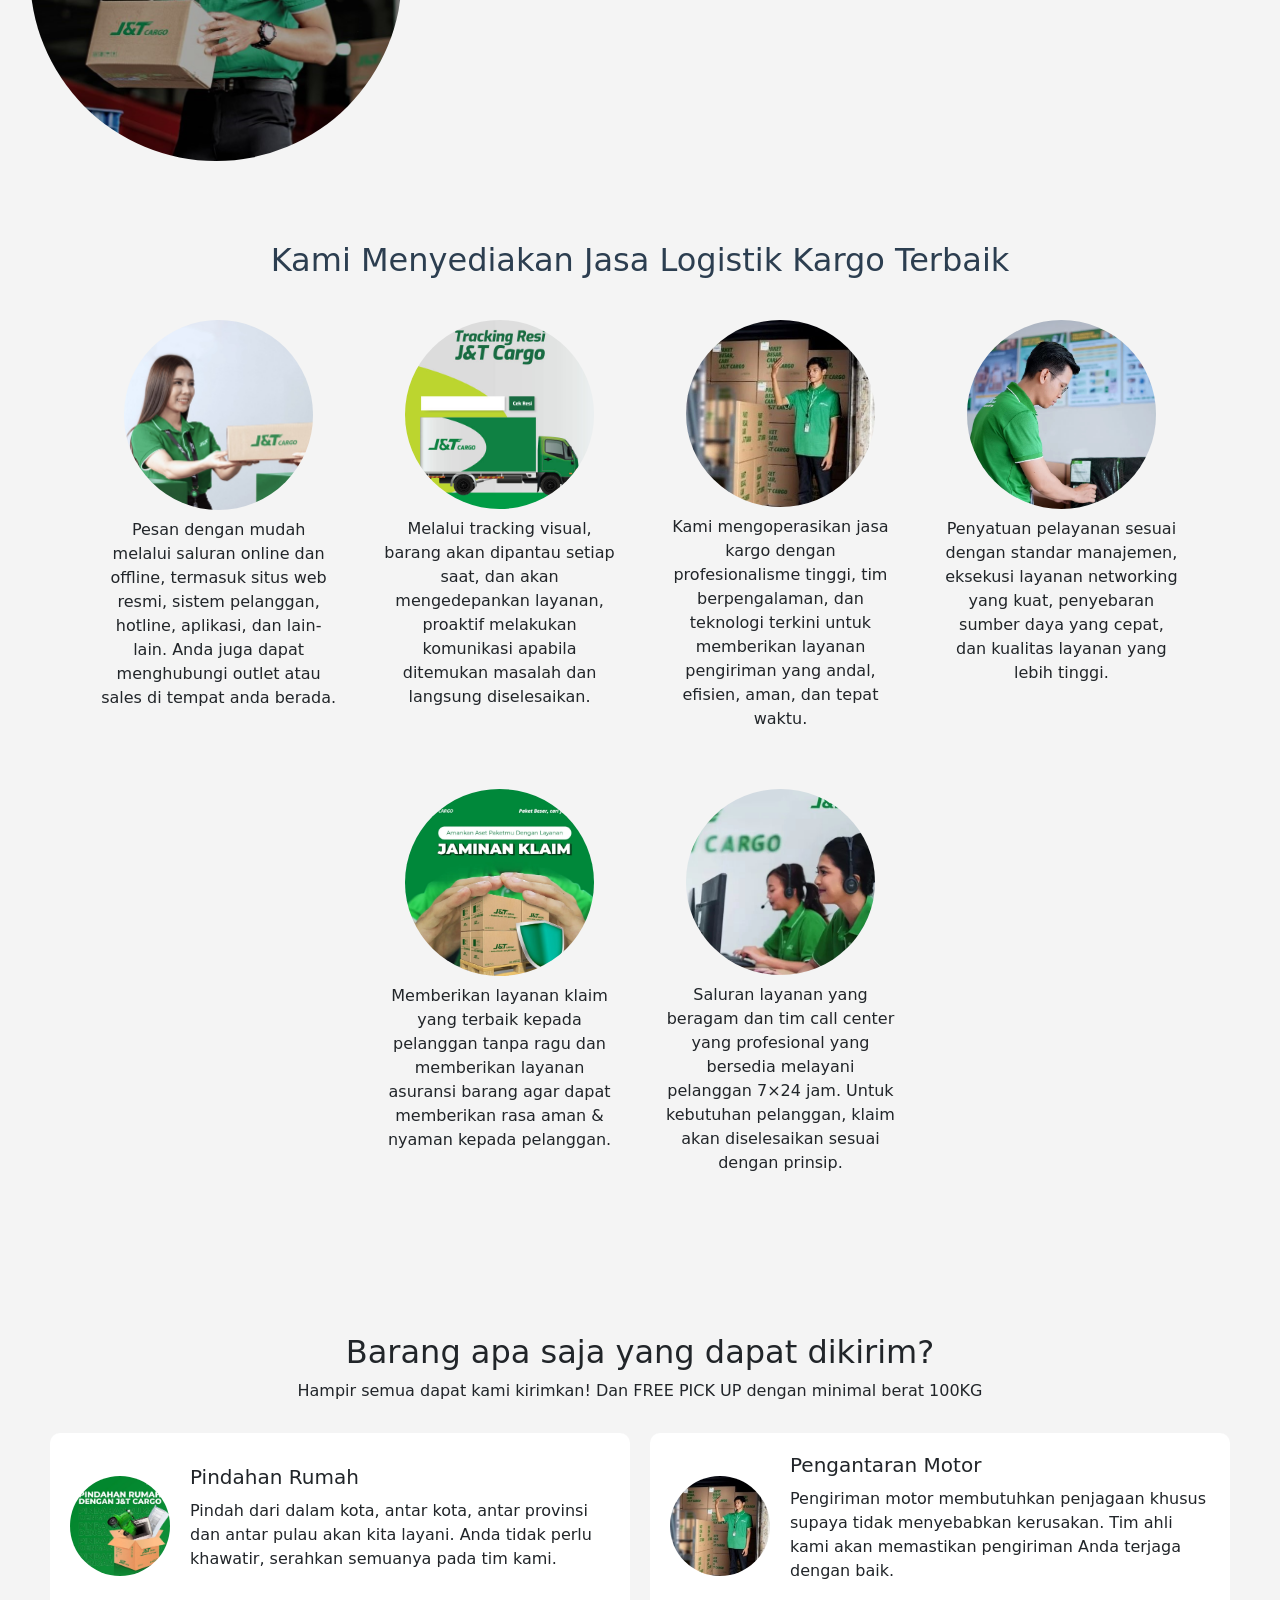
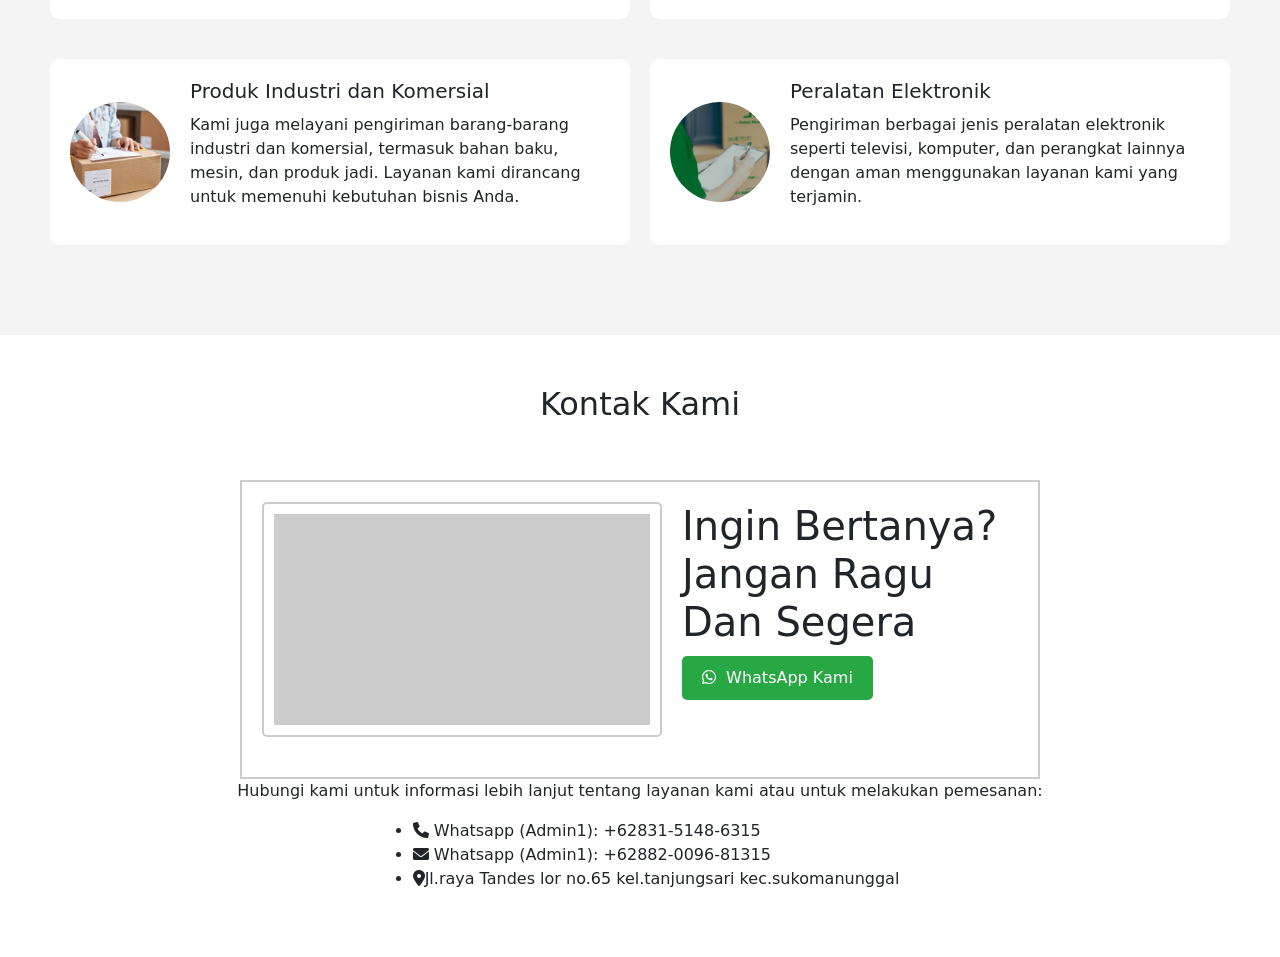
==== commit 89d5e020: "Update index.html" ====
--- a/index.html
+++ b/index.html
@@ -3,6 +3,7 @@
   <head>
     <meta charset="UTF-8">
     <meta name="viewport" content="width=device-width, initial-scale=1.0">
+    <link rel=”icon” href=”logojnt.png”>
     <title>Jasa Pengiriman Kargo Terbaik</title>
     <link rel="stylesheet" href="styles.css">
     <link rel="stylesheet" href="https://cdnjs.cloudflare.com/ajax/libs/font-awesome/6.0.0-beta3/css/all.min.css">
--- a/styles.css
+++ b/styles.css
@@ -386,7 +386,38 @@
   }
 }
 
-
+/* Tombol scroll to top */
+#scrollToTopBtn {
+  display: none; /* Tombol tidak terlihat secara default */
+  position: fixed; /* Tetap di posisi yang sama saat di-scroll */
+  bottom: 75px; /* Jarak dari bawah halaman */
+  right: 10px; /* Jarak dari kanan halaman */
+  z-index: 99; /* Pastikan tombol berada di atas elemen lainnya */
+  background-color: #28a745; /* Warna latar belakang */
+  color: white; /* Warna ikon */
+  border: none; /* Hilangkan border */
+  outline: none; /* Hilangkan outline */
+  width: 50px; /* Lebar tombol */
+  height: 50px; /* Tinggi tombol */
+  border-radius: 50%; /* Bentuk lingkaran */
+  text-align: center; /* Pusatkan ikon */
+  font-size: 24px; /* Ukuran ikon */
+  cursor: pointer; /* Ubah kursor menjadi pointer */
+  box-shadow: 0px 4px 10px rgba(0, 0, 0, 0.1); /* Tambahkan bayangan */
+}
+
+#scrollToTopBtn:hover {
+  background-color: #218838; /* Warna latar belakang saat dihover */
+}
+@media screen and (max-width: 768px) {
+  #scrollToTopBtn {
+    bottom: 130px; /* Sesuaikan jarak dari bawah untuk mobile */
+    right: 10px; /* Sesuaikan jarak dari kanan untuk mobile */
+    width: 40px; /* Sesuaikan lebar tombol untuk mobile */
+    height: 40px; /* Sesuaikan tinggi tombol untuk mobile */
+    font-size: 20px; /* Sesuaikan ukuran ikon untuk mobile */
+  }
+}
 .whatsapp-button {
   margin-top: 10px;
 }
